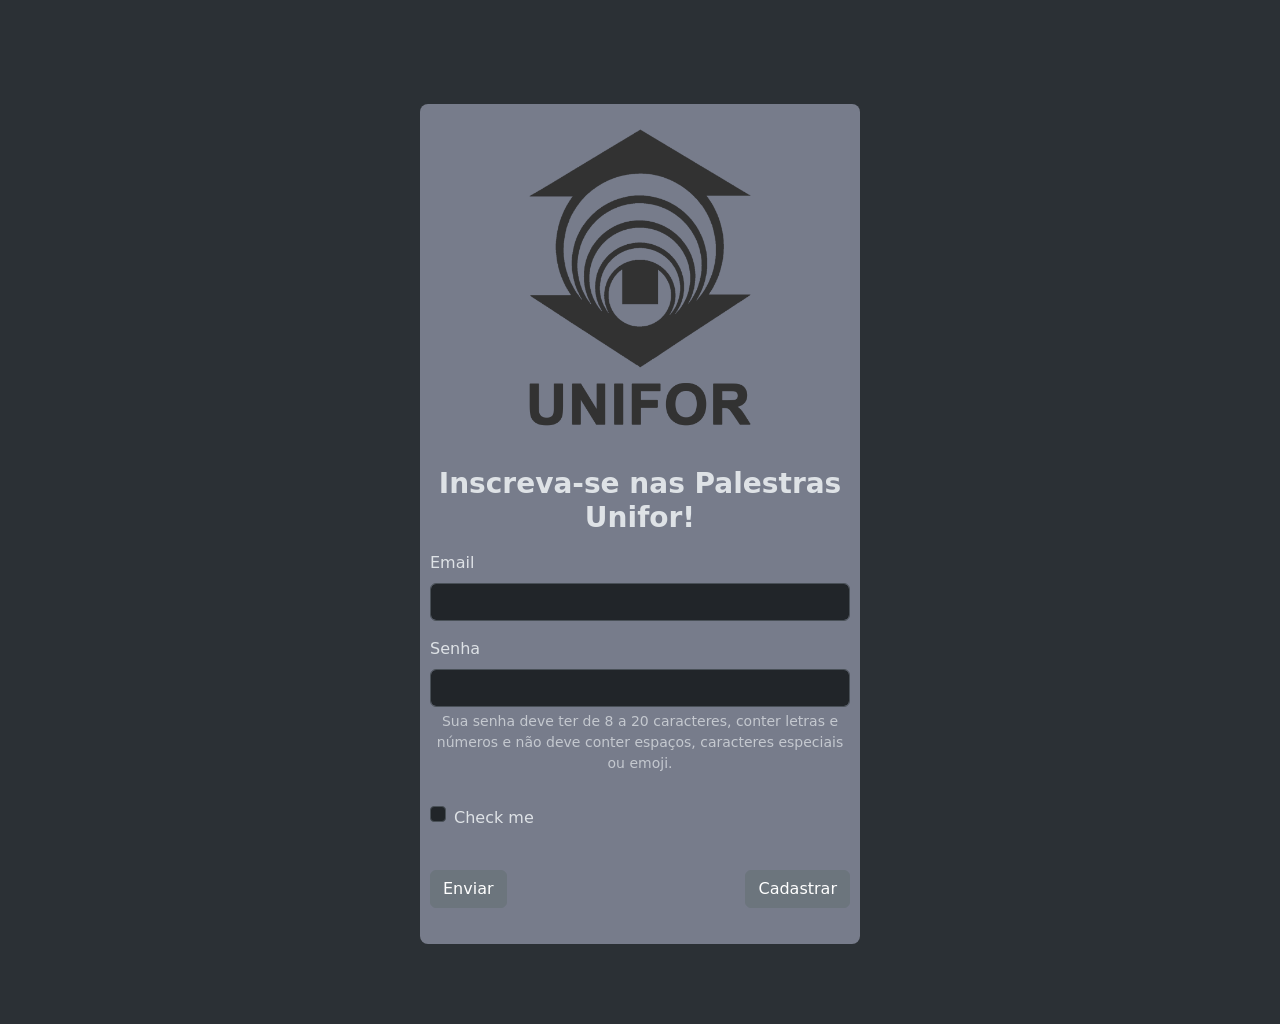
==== index.html @ cc644373 "commit inicial" ====
<!DOCTYPE html>
<html lang="pt-Br" data-bs-theme="dark">
<head>
    <meta charset="UTF-8">
    <meta name="viewport" content="width=device-width, initial-scale=1.0">
    <link rel="stylesheet" href="styles.css">
    <link href="https://cdn.jsdelivr.net/npm/bootstrap@5.3.3/dist/css/bootstrap.min.css" rel="stylesheet" integrity="sha384-QWTKZyjpPEjISv5WaRU9OFeRpok6YctnYmDr5pNlyT2bRjXh0JMhjY6hW+ALEwIH" crossorigin="anonymous">
    <title>Formulário de Login</title>
</head>

<body class="d-flex align-items-center py-4 bg-body-tertiary">
    <main class="w-100 m-auto form-container">

        <form>
            <img src="./imagens-logo/logo-unifor.png" alt="logo-unifor" class="mb-4 img-fluid d-block mx-auto" height="300" width="300">
            <h1 class="h3 mb-3 fw-bold text-center">Inscreva-se nas Palestras Unifor!</h1>
           

         <div class="mb-3">

          <label for="inputEmail" class="form-label">Email</label>
          <input type="email" class="form-control" id="exampleInputEmail1" aria-describedby="emailHelp" required>
          
         </div>

         <div class="mb-3">
            <label for="inputSenha" class="form-label">Senha</label>
            <input type="password" id="inputPassword5" class="form-control" aria-describedby="passwordHelpBlock" required>
            <div id="passwordHelpBlock" class="form-text text-center">
                Sua senha deve ter de 8 a 20 caracteres, conter letras e números e não deve conter espaços, caracteres especiais ou emoji.
         </div>

         <div class="mb-3 form-check text-start my-3">
          <input type="checkbox" class="form-check-input mt-3" id="exampleCheck">
          <label class="form-check-label mt-3" for="exampleCheck">Check me</label>
         </div>

         <div class="d-flex justify-content-between">

            <button type="submit" class="btn btn-secondary mt-4">
                <a href="pagina-principal.html" class="your-button-class">Enviar</a>
            </button>
            <button type="button" class="btn btn-secondary mt-4">
                <a href="cadastro.html" class="your-button-class">Cadastrar</a>
            </button>
         </div>
        
      </form>
    </main>

</body>
</html>
---- styles.css ----
html, body{
    height: 100%;
    
}
.form-container{
    max-width: 600px;
    padding: 5rem;
}

.your-button-class{
    text-decoration: none;
    color: white;
}
form {
    background-color:rgb(119, 124, 139);
    border-radius: 8px;
    padding: 20px 10px 20px 10px;
}
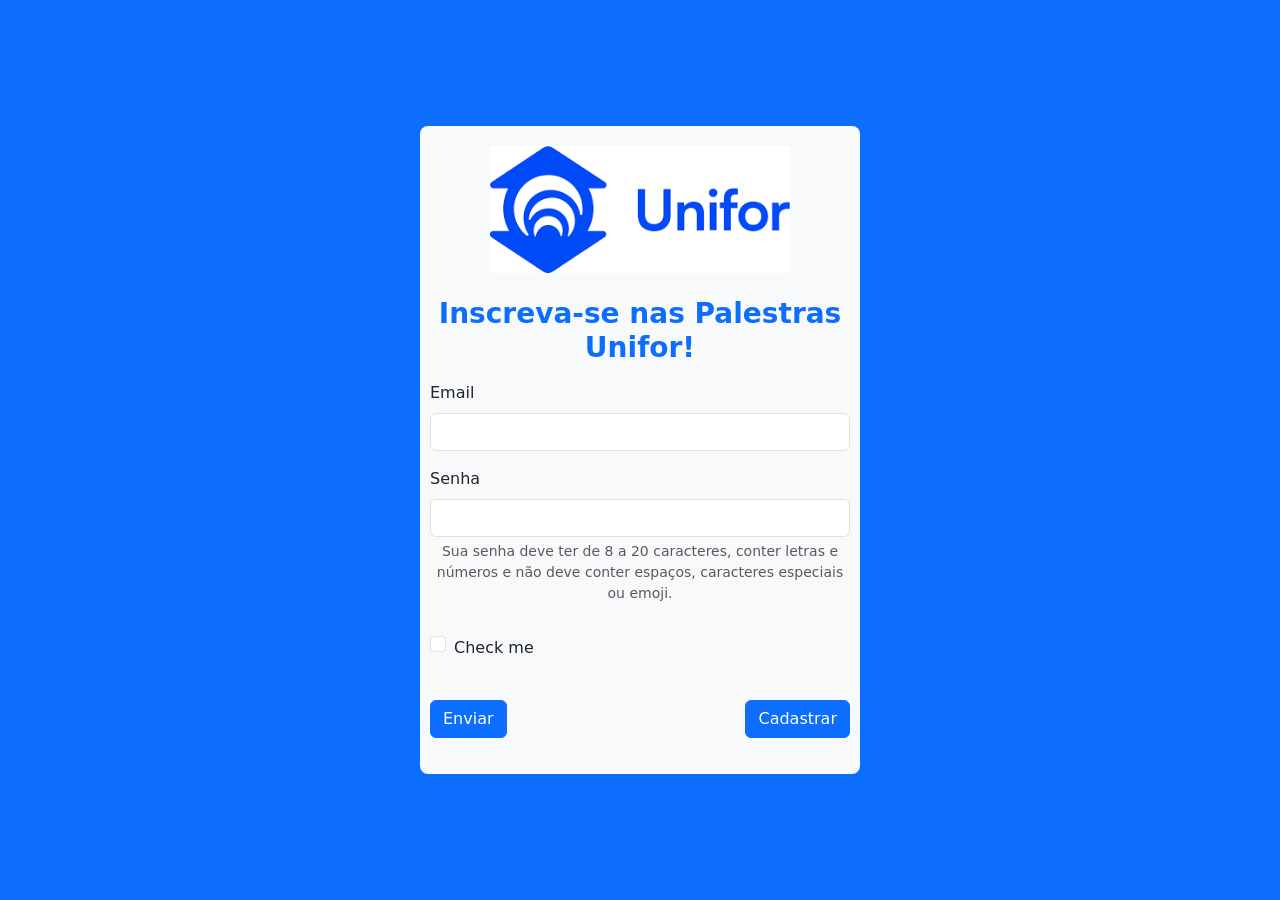
==== commit e6c930a3: "Alteração das cores das logos" ====
--- a/index.html
+++ b/index.html
@@ -1,5 +1,5 @@
 <!DOCTYPE html>
-<html lang="pt-Br" data-bs-theme="dark">
+<html lang="pt-Br" >
 <head>
     <meta charset="UTF-8">
     <meta name="viewport" content="width=device-width, initial-scale=1.0">
@@ -8,45 +8,45 @@
     <title>Formulário de Login</title>
 </head>
 
-<body class="d-flex align-items-center py-4 bg-body-tertiary">
-    <main class="w-100 m-auto form-container">
+    <body class="d-flex align-items-center py-4 bg-primary">
+        <main class="w-100 m-auto form-container">
 
-        <form>
-            <img src="./imagens-logo/logo-unifor.png" alt="logo-unifor" class="mb-4 img-fluid d-block mx-auto" height="300" width="300">
-            <h1 class="h3 mb-3 fw-bold text-center">Inscreva-se nas Palestras Unifor!</h1>
+            <form class="bg-light">
+                <img src="./imagens-logo/logo.png" alt="logo-unifor" class="mb-4 img-fluid d-block mx-auto" height="300" width="300">
+                <h1 class="h3 mb-3 fw-bold text-center text-primary">Inscreva-se nas Palestras Unifor!</h1>
            
+                <div class="mb-3">
 
-         <div class="mb-3">
+                    <label for="inputEmail" class="form-label">Email</label>
+                    <input type="email" class="form-control" id="inputEmail" aria-describedby="emailHelp" required>
+                </div>
 
-          <label for="inputEmail" class="form-label">Email</label>
-          <input type="email" class="form-control" id="exampleInputEmail1" aria-describedby="emailHelp" required>
-          
-         </div>
+                <div class="mb-3">
+                    <label for="inputSenha" class="form-label">Senha</label>
+                    <input type="password" id="inputSenha" class="form-control" aria-describedby="passwordHelpBlock" required>
+                <div id="passwordHelpBlock" class="form-text text-center">
+                    Sua senha deve ter de 8 a 20 caracteres, conter letras e números e não deve conter espaços, caracteres especiais ou emoji.
+                </div>
 
-         <div class="mb-3">
-            <label for="inputSenha" class="form-label">Senha</label>
-            <input type="password" id="inputPassword5" class="form-control" aria-describedby="passwordHelpBlock" required>
-            <div id="passwordHelpBlock" class="form-text text-center">
-                Sua senha deve ter de 8 a 20 caracteres, conter letras e números e não deve conter espaços, caracteres especiais ou emoji.
-         </div>
+                <div class="mb-3 form-check text-start my-3">
+                    <input type="checkbox" class="form-check-input mt-3" id="Check">
+                    <label class="form-check-label mt-3" for="exampleCheck">Check me</label>
+                </div>
 
-         <div class="mb-3 form-check text-start my-3">
-          <input type="checkbox" class="form-check-input mt-3" id="exampleCheck">
-          <label class="form-check-label mt-3" for="exampleCheck">Check me</label>
-         </div>
+                <div class="d-flex justify-content-between">
 
-         <div class="d-flex justify-content-between">
-
-            <button type="submit" class="btn btn-secondary mt-4">
-                <a href="pagina-principal.html" class="your-button-class">Enviar</a>
-            </button>
-            <button type="button" class="btn btn-secondary mt-4">
-                <a href="cadastro.html" class="your-button-class">Cadastrar</a>
-            </button>
-         </div>
+                    <button type="submit" class="btn btn-primary mt-4" id="submit-enviar">
+                        <a href="pagina-principal.html" class="your-button-class">Enviar</a>
+                    </button>
+                    <button type="submit" class="btn btn-primary mt-4"id="submit-cadastrar">
+                        <a href="cadastro.html" class="your-button-class">Cadastrar</a>
+                    </button>
+                </div>
         
-      </form>
-    </main>
-
-</body>
+            </form>
+        </main>
+        <script src="script-index.js"></script>
+        <script src="https://cdn.jsdelivr.net/npm/@popperjs/core@2.11.8/dist/umd/popper.min.js" integrity="sha384-I7E8VVD/ismYTF4hNIPjVp/Zjvgyol6VFvRkX/vR+Vc4jQkC+hVqc2pM8ODewa9r" crossorigin="anonymous"></script>
+        <script src="https://cdn.jsdelivr.net/npm/bootstrap@5.3.3/dist/js/bootstrap.min.js" integrity="sha384-0pUGZvbkm6XF6gxjEnlmuGrJXVbNuzT9qBBavbLwCsOGabYfZo0T0to5eqruptLy" crossorigin="anonymous"></script>
+    </body>
 </html>
--- a/styles.css
+++ b/styles.css
@@ -16,3 +16,7 @@
     border-radius: 8px;
     padding: 20px 10px 20px 10px;
 }
+.centered-heading {
+    text-align: center;
+    margin: 0 auto;
+}
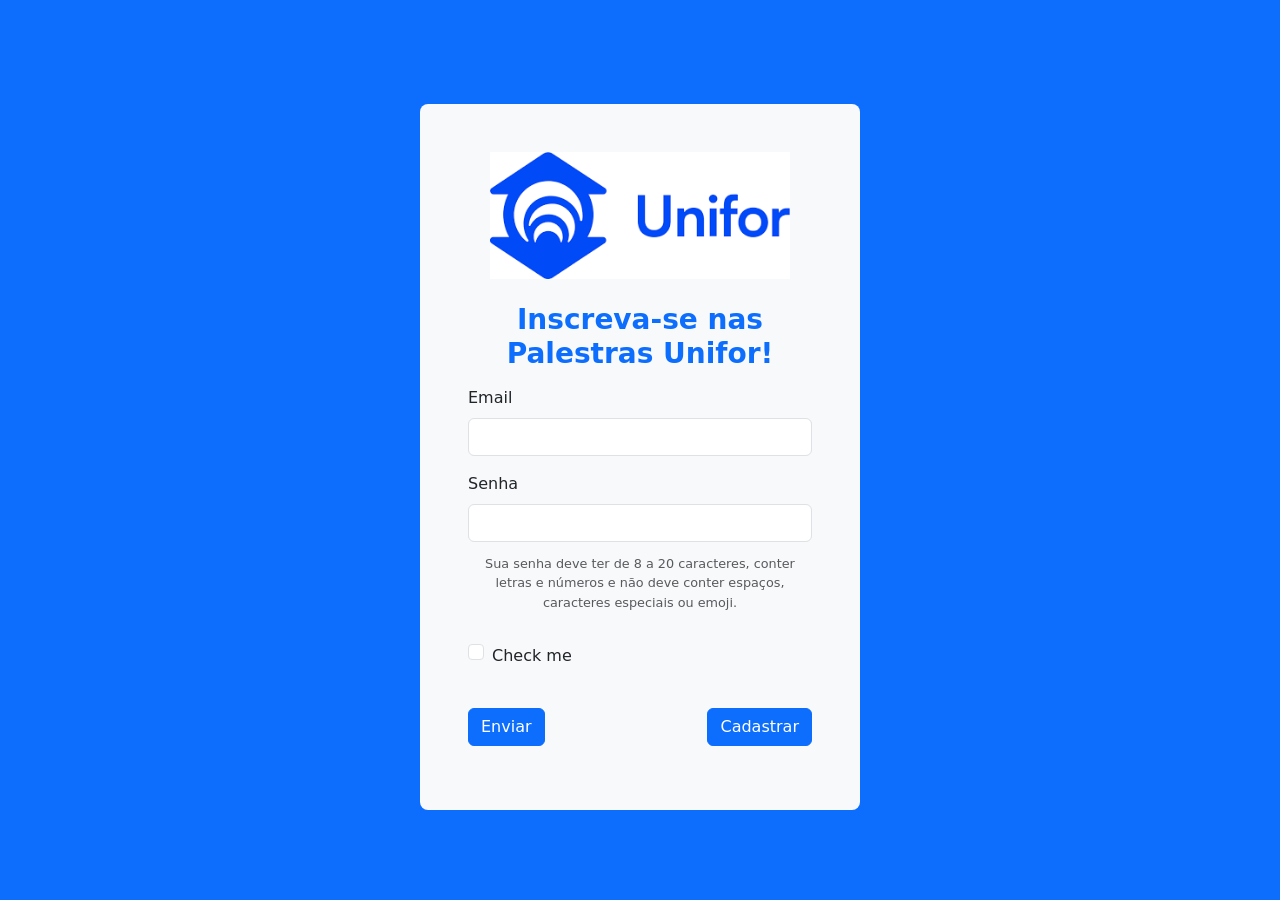
==== commit 5a03e1fb: "Alteração de cores e tamanhos em cadastro e index" ====
--- a/index.html
+++ b/index.html
@@ -11,7 +11,7 @@
     <body class="d-flex align-items-center py-4 bg-primary">
         <main class="w-100 m-auto form-container">
 
-            <form class="bg-light">
+            <form class="bg-light p-5">
                 <img src="./imagens-logo/logo.png" alt="logo-unifor" class="mb-4 img-fluid d-block mx-auto" height="300" width="300">
                 <h1 class="h3 mb-3 fw-bold text-center text-primary">Inscreva-se nas Palestras Unifor!</h1>
            
@@ -24,7 +24,7 @@
                 <div class="mb-3">
                     <label for="inputSenha" class="form-label">Senha</label>
                     <input type="password" id="inputSenha" class="form-control" aria-describedby="passwordHelpBlock" required>
-                <div id="passwordHelpBlock" class="form-text text-center">
+                <div id="passwordHelpBlock" class="form-text text-center pt-2" style="font-size: 0.8rem;">
                     Sua senha deve ter de 8 a 20 caracteres, conter letras e números e não deve conter espaços, caracteres especiais ou emoji.
                 </div>
 
